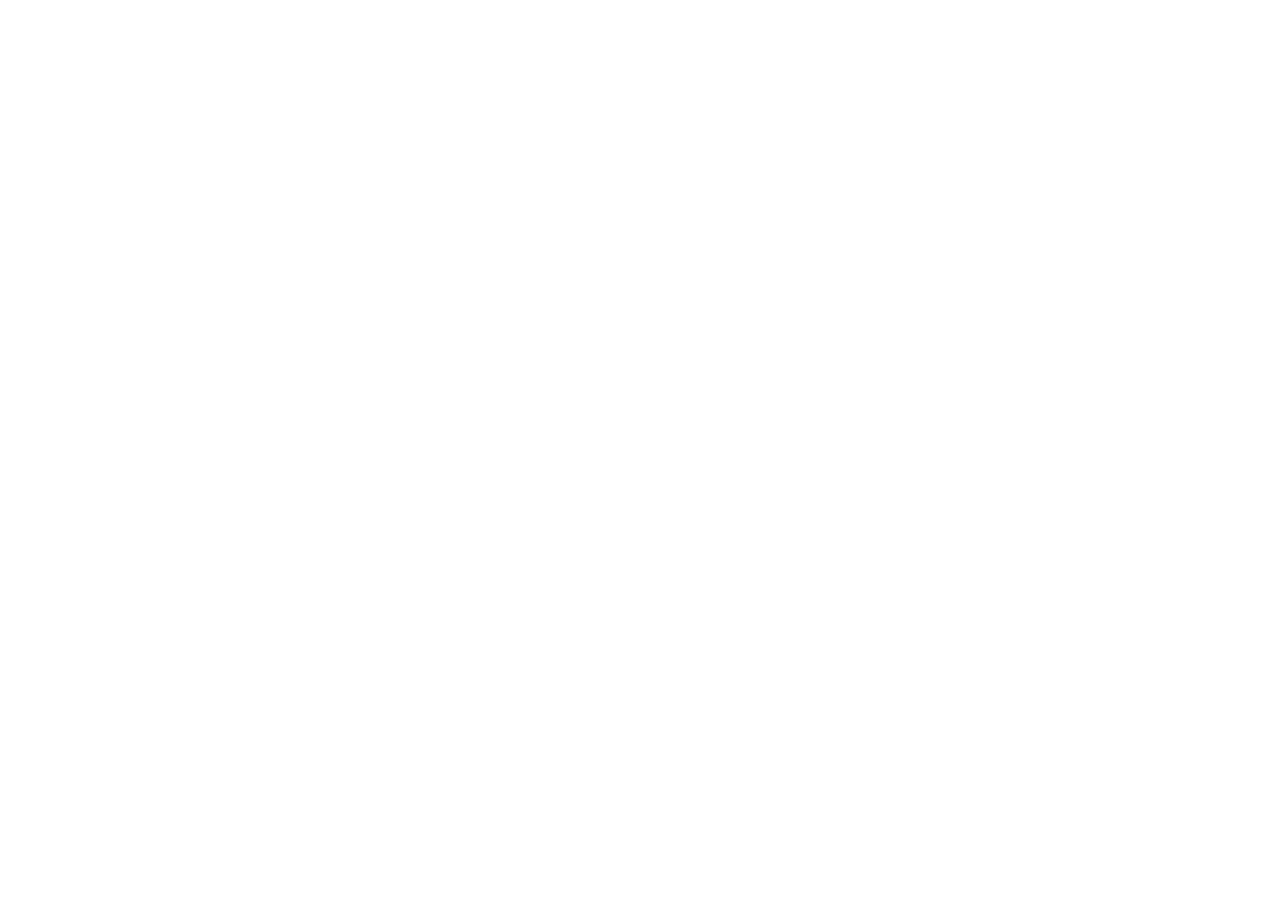
==== index.html @ 3fdaf113 "Added initial files" ====
<!DOCTYPE html>
<html>
    <head>
        <link rel="stylesheet" type="text/css" href="css/style.css">
        <link rel="stylesheet" type="text/css" href="css/reset.css">
        <title>Héctor Acosta Valido</title>
    </head>
    <body>
    </body>
</html>
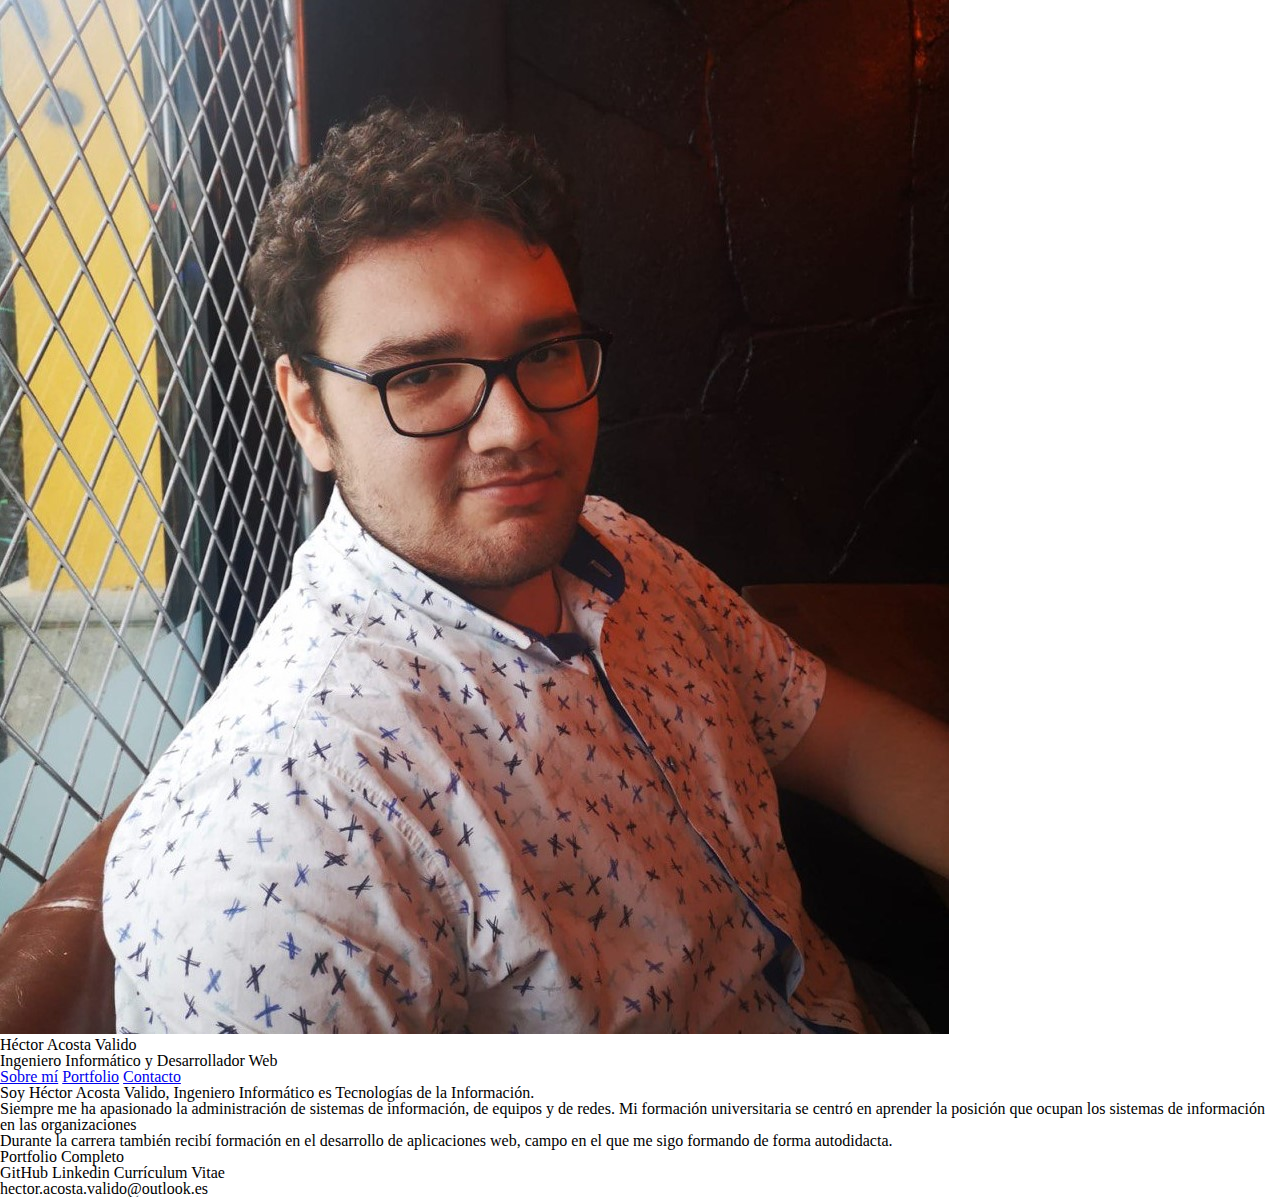
==== commit 93081334: "Añadido contenido básico de la página principal" ====
--- a/index.html
+++ b/index.html
@@ -6,5 +6,37 @@
         <title>Héctor Acosta Valido</title>
     </head>
     <body>
+        <header>
+            <img src="resources/img/foto-titulojpg.jpg">
+            <h1>Héctor Acosta Valido</h1>
+            <h2>Ingeniero Informático y Desarrollador Web</h2>
+            <nav>
+                <span>
+                    <a href="#">Sobre mí</a>
+                </span>
+                <span>
+                    <a href="#">Portfolio</a>
+                </span>
+                <span>
+                    <a href="#">Contacto</a>
+                </span>
+            </nav>
+        </header>
+        <main>
+            <section class="introduction-section">
+                <p>Soy Héctor Acosta Valido, Ingeniero Informático es Tecnologías de la Información.</p>
+                <p>Siempre me ha apasionado la administración de sistemas de información, de equipos y de redes. Mi formación universitaria se centró en aprender la posición que ocupan los sistemas de información en las organizaciones</p>
+                <p>Durante la carrera también recibí formación en el desarrollo de aplicaciones web, campo en el que me sigo formando de forma autodidacta.</p>
+            </section>
+            <section class="portfolio-section">
+                <a>Portfolio Completo</a>
+            </section>
+            <section class="contact-section">
+                <a>GitHub</a>
+                <a>Linkedin</a>
+                <a>Currículum Vitae</a>
+                <p>hector.acosta.valido@outlook.es</p>
+            </section>
+        </main>
     </body>
 </html>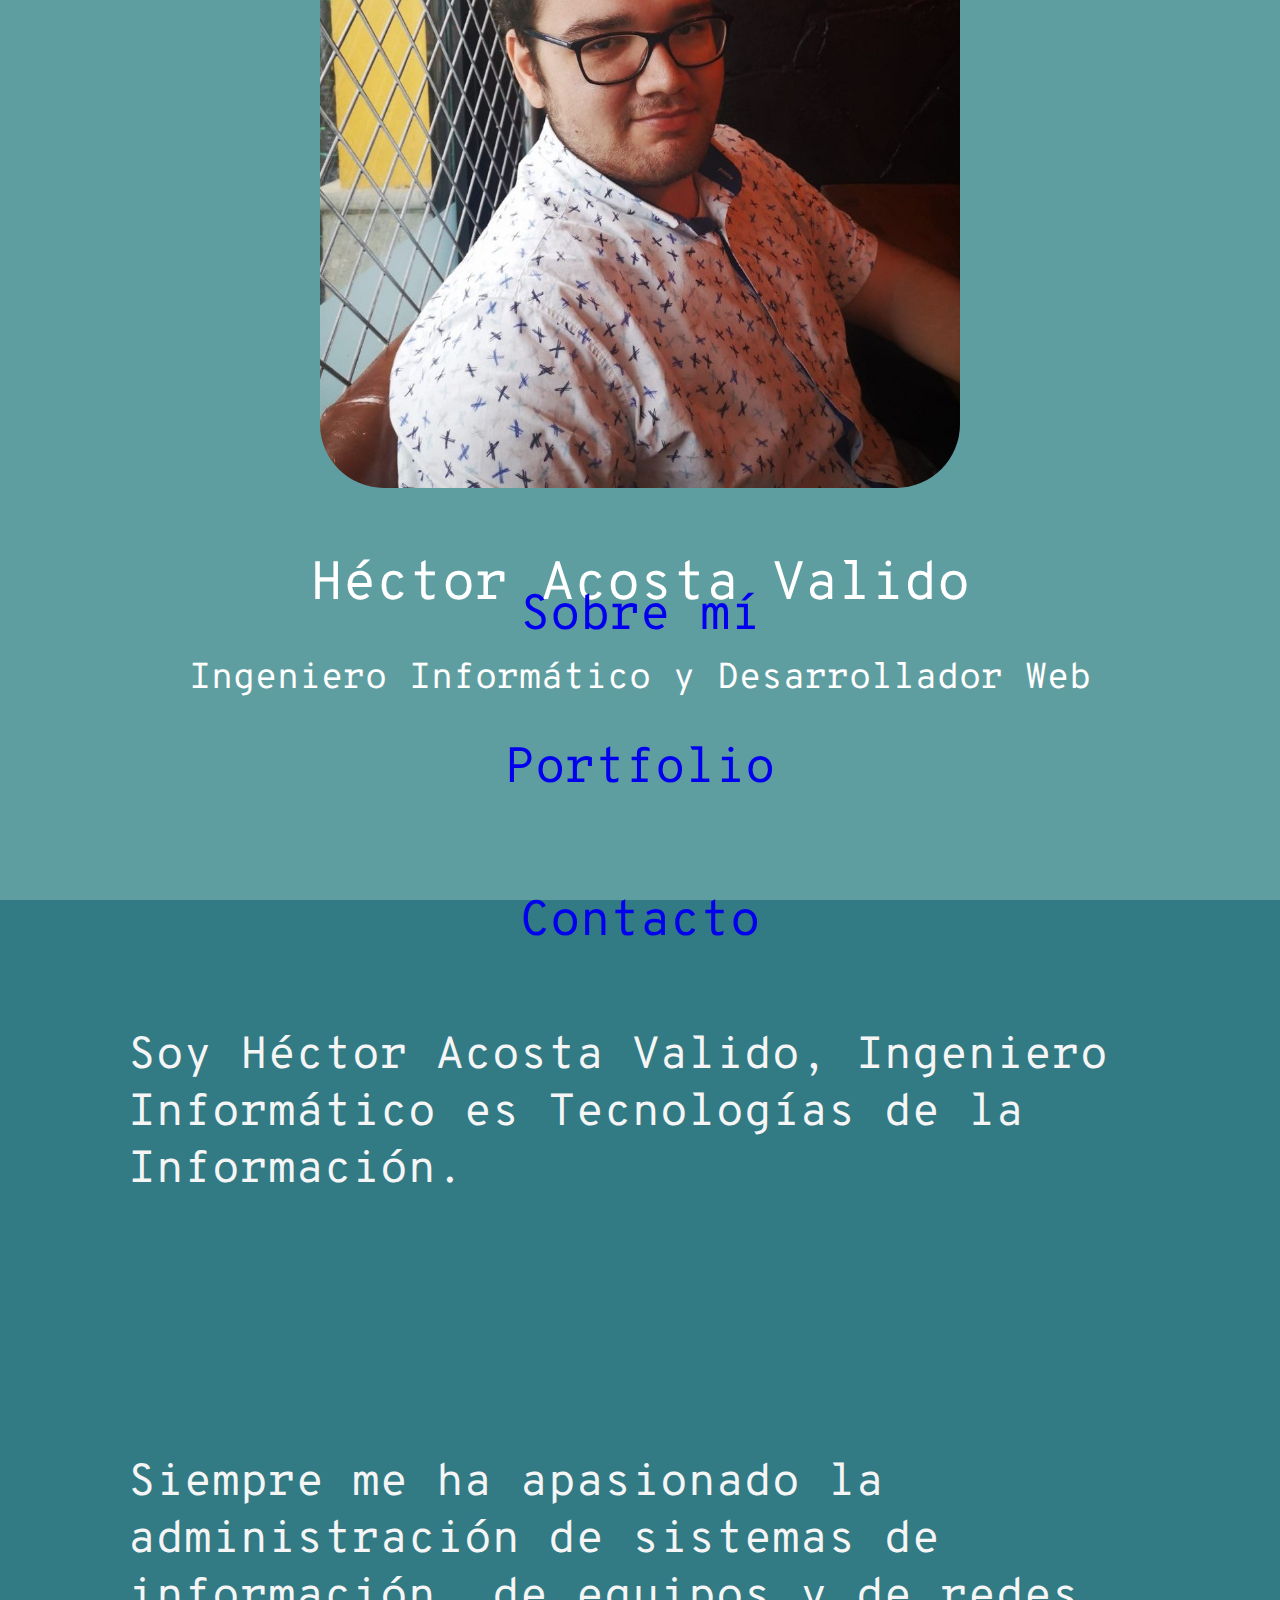
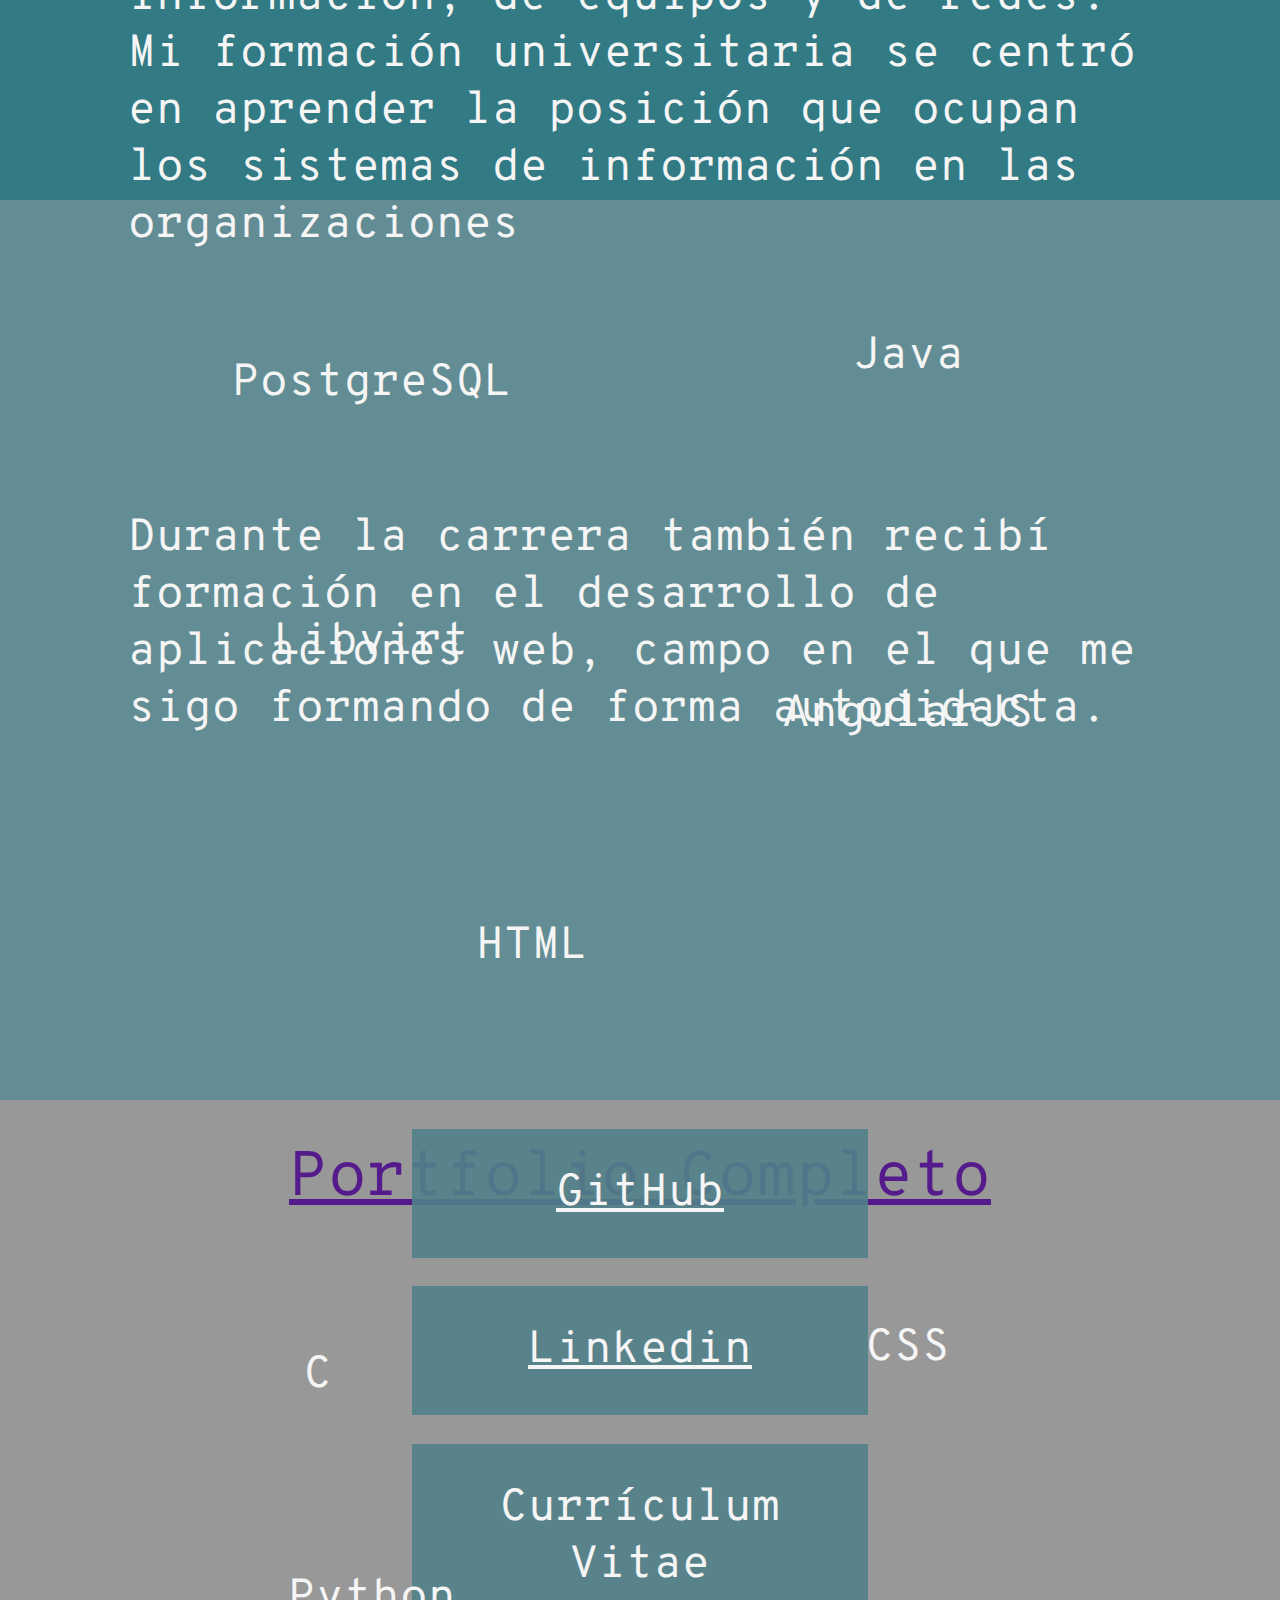
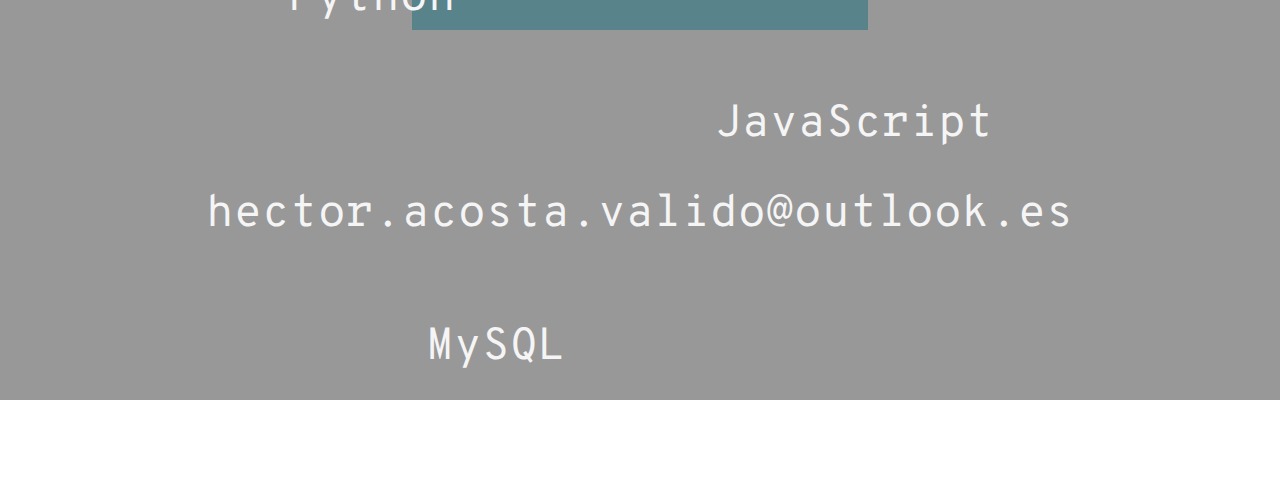
==== commit af7ec093: "Added basic information and styles" ====
--- a/index.html
+++ b/index.html
@@ -1,41 +1,57 @@
 <!DOCTYPE html>
 <html>
     <head>
+        <link rel="preconnect" href="https://fonts.gstatic.com">
+        <link rel="stylesheet" href="https://fonts.googleapis.com/css2?family=Overpass+Mono:wght@400;700&display=swap">
+        <link rel="stylesheet" type="text/css" href="css/reset.css">
         <link rel="stylesheet" type="text/css" href="css/style.css">
-        <link rel="stylesheet" type="text/css" href="css/reset.css">
         <title>Héctor Acosta Valido</title>
     </head>
     <body>
         <header>
-            <img src="resources/img/foto-titulojpg.jpg">
-            <h1>Héctor Acosta Valido</h1>
-            <h2>Ingeniero Informático y Desarrollador Web</h2>
+            <div>
+                <img src="resources/img/foto-titulo.jpg">
+                <h1>Héctor Acosta Valido</h1>
+                <h2>Ingeniero Informático y Desarrollador Web</h2>
+            </div>
             <nav>
                 <span>
-                    <a href="#">Sobre mí</a>
+                    <a href="#introduction-section">Sobre mí</a>
                 </span>
                 <span>
-                    <a href="#">Portfolio</a>
+                    <a href="#portfolio-section">Portfolio</a>
                 </span>
                 <span>
-                    <a href="#">Contacto</a>
+                    <a href="#contact-section">Contacto</a>
                 </span>
             </nav>
         </header>
         <main>
-            <section class="introduction-section">
+            <section id="introduction-section">
                 <p>Soy Héctor Acosta Valido, Ingeniero Informático es Tecnologías de la Información.</p>
                 <p>Siempre me ha apasionado la administración de sistemas de información, de equipos y de redes. Mi formación universitaria se centró en aprender la posición que ocupan los sistemas de información en las organizaciones</p>
                 <p>Durante la carrera también recibí formación en el desarrollo de aplicaciones web, campo en el que me sigo formando de forma autodidacta.</p>
             </section>
-            <section class="portfolio-section">
-                <a>Portfolio Completo</a>
+            <section id="portfolio-section">
+                <div class="technologies">
+                    <div class="technology postgresql"><p>PostgreSQL</p></div>
+                    <div class="technology java"><p>Java</p></div>
+                    <div class="technology libvirt"><p>Libvirt</p></div>
+                    <div class="technology angularjs"><p>AngularJS</p></div>
+                    <div class="technology html"><p>HTML</p></div>
+                    <a class="full-portfolio" href="">Portfolio Completo</a>
+                    <div class="technology c"><p>C</p></div>
+                    <div class="technology css"><p>CSS</p></div>
+                    <div class="technology python"><p>Python</p></div>
+                    <div class="technology javascript"><p>JavaScript</p></div>
+                    <div class="technology mysql"><p>MySQL</p></div>
+                </div>
             </section>
-            <section class="contact-section">
-                <a>GitHub</a>
-                <a>Linkedin</a>
-                <a>Currículum Vitae</a>
-                <p>hector.acosta.valido@outlook.es</p>
+            <section id="contact-section">
+                <div class="contact-button"><a href="https://github.com/Acova">GitHub</a></div>
+                <div class="contact-button"><a href="www.linkedin.com/in/héctor-a-384374114">Linkedin</a></div>
+                <div class="contact-button"><a >Currículum Vitae</a></div>
+                <p class="mail">hector.acosta.valido@outlook.es</p>
             </section>
         </main>
     </body>
--- a/css/style.css
+++ b/css/style.css
@@ -0,0 +1,216 @@
+/*
+Palette:
+
+    
+*/
+
+/* General styles for all devices */
+html {
+    font-family: 'Overpass Mono', monospace;
+    font-size: 18px;
+}
+
+header {
+    background-color: rgb(95, 158, 160);
+    color: white;
+}
+
+h1 {
+    font-size: 2rem;
+}
+
+#introduction-section {
+    background-color:rgba(28, 108, 119, 0.9);
+    color:rgb(245, 245, 245);
+}
+
+/* Mobile devices */
+
+h1 {
+    font-size: 3rem;
+    margin: 1rem;
+    margin-top: 2rem;
+}
+
+h2 {
+    font-size: 2rem;
+    margin: 1rem;
+}
+
+header {
+    display: flex;
+    flex-wrap: wrap;
+    height: 100vh;
+    justify-content: center;
+    text-align: center;
+}
+
+header div {
+    align-items: center;
+    display: flex;
+    flex-direction: column;
+    height: 60%;
+    justify-content: center;
+    width: 100%;
+}
+
+header img {
+    border-radius: 10%;
+    margin: 1.5rem;
+    width: 50vw;
+}
+
+header nav {
+    display: flex;
+    flex-direction: column;
+    height: 40%;
+    justify-content: flex-start;
+}
+
+header nav span {
+    margin: 2.5rem;
+}
+
+header nav a {
+    font-size: 2.75rem;
+    text-decoration: none;
+}
+
+section {
+    align-items: center;
+    display: flex;
+    flex-direction: column;
+    height: 100vh;
+    justify-content: space-evenly;
+}
+
+section p {
+    font-size: 2.5rem;
+    margin: 10vw;
+}
+
+section a {
+    font-size: 3rem;
+}
+
+#portfolio-section {
+    background-color: rgba(82, 129, 136, 0.9);
+    color:rgb(245, 245, 245);
+}
+
+.technologies {
+    display: grid;
+    grid-auto-rows: calc(100 / 7vh);
+    grid-template-columns: 1fr 1fr;
+    height: 100%;;
+}
+
+.postgresql {
+    grid-column: 1;
+    grid-row: 1;
+    top: 1.5rem;
+}
+
+.java {
+    grid-column: 2;
+    grid-row: 1;
+}
+
+.libvirt {
+    bottom: 1.5rem;
+    grid-column: 1;
+    grid-row: 2;
+}
+
+.angularjs {
+    grid-column: 2;
+    grid-row: 2;
+    top: 2.5rem;
+}
+
+.html {
+    bottom: 2rem;
+    grid-column: 1 / 3;
+    grid-row: 3;
+    right: 6rem;
+}
+
+.full-portfolio {
+    font-size: 3.5rem;
+    grid-column: 1 / 3;
+    grid-row: 4;
+    text-align: center;
+}
+
+.c {
+    grid-column: 1;
+    grid-row: 5;
+    right: 3rem;
+}
+
+.css {
+    bottom: 1.5rem;
+    grid-column: 2;
+    grid-row: 5;
+}
+
+.python {
+    bottom: 5rem;
+    grid-column: 1;
+    grid-row: 6;
+}
+
+.javascript {
+    top: 2rem;
+    grid-column: 2;
+    grid-row: 6;
+    right: 3rem;
+}
+
+.mysql {
+    bottom: 3rem;
+    grid-column: 1 / 3;
+    grid-row: 7;
+    right: 8rem;
+}
+
+.technology {
+    align-items: center;
+    display: flex;
+    justify-content: center;
+    position: relative;
+}
+
+#contact-section {
+    background-color: rgba(138, 138, 138, 0.877);
+}
+
+.contact-button {
+    align-items: center;
+    background-color: rgba(82, 129, 136, 0.9);
+    display: flex;
+    justify-content: center;
+    overflow: auto;
+    padding: 2rem;
+    width: 30vw;
+}
+
+.contact-button a {
+    color: whitesmoke;
+    font-size: 2.5rem;
+    text-align: center;
+}
+
+.mail {
+    color:rgb(245, 245, 245);
+}
+
+/* Medium devices */
+@media only screen and (min-width: 768px) {
+
+}
+
+/* Desktop */
+@media only screen and (min-width: 992px) {
+
+}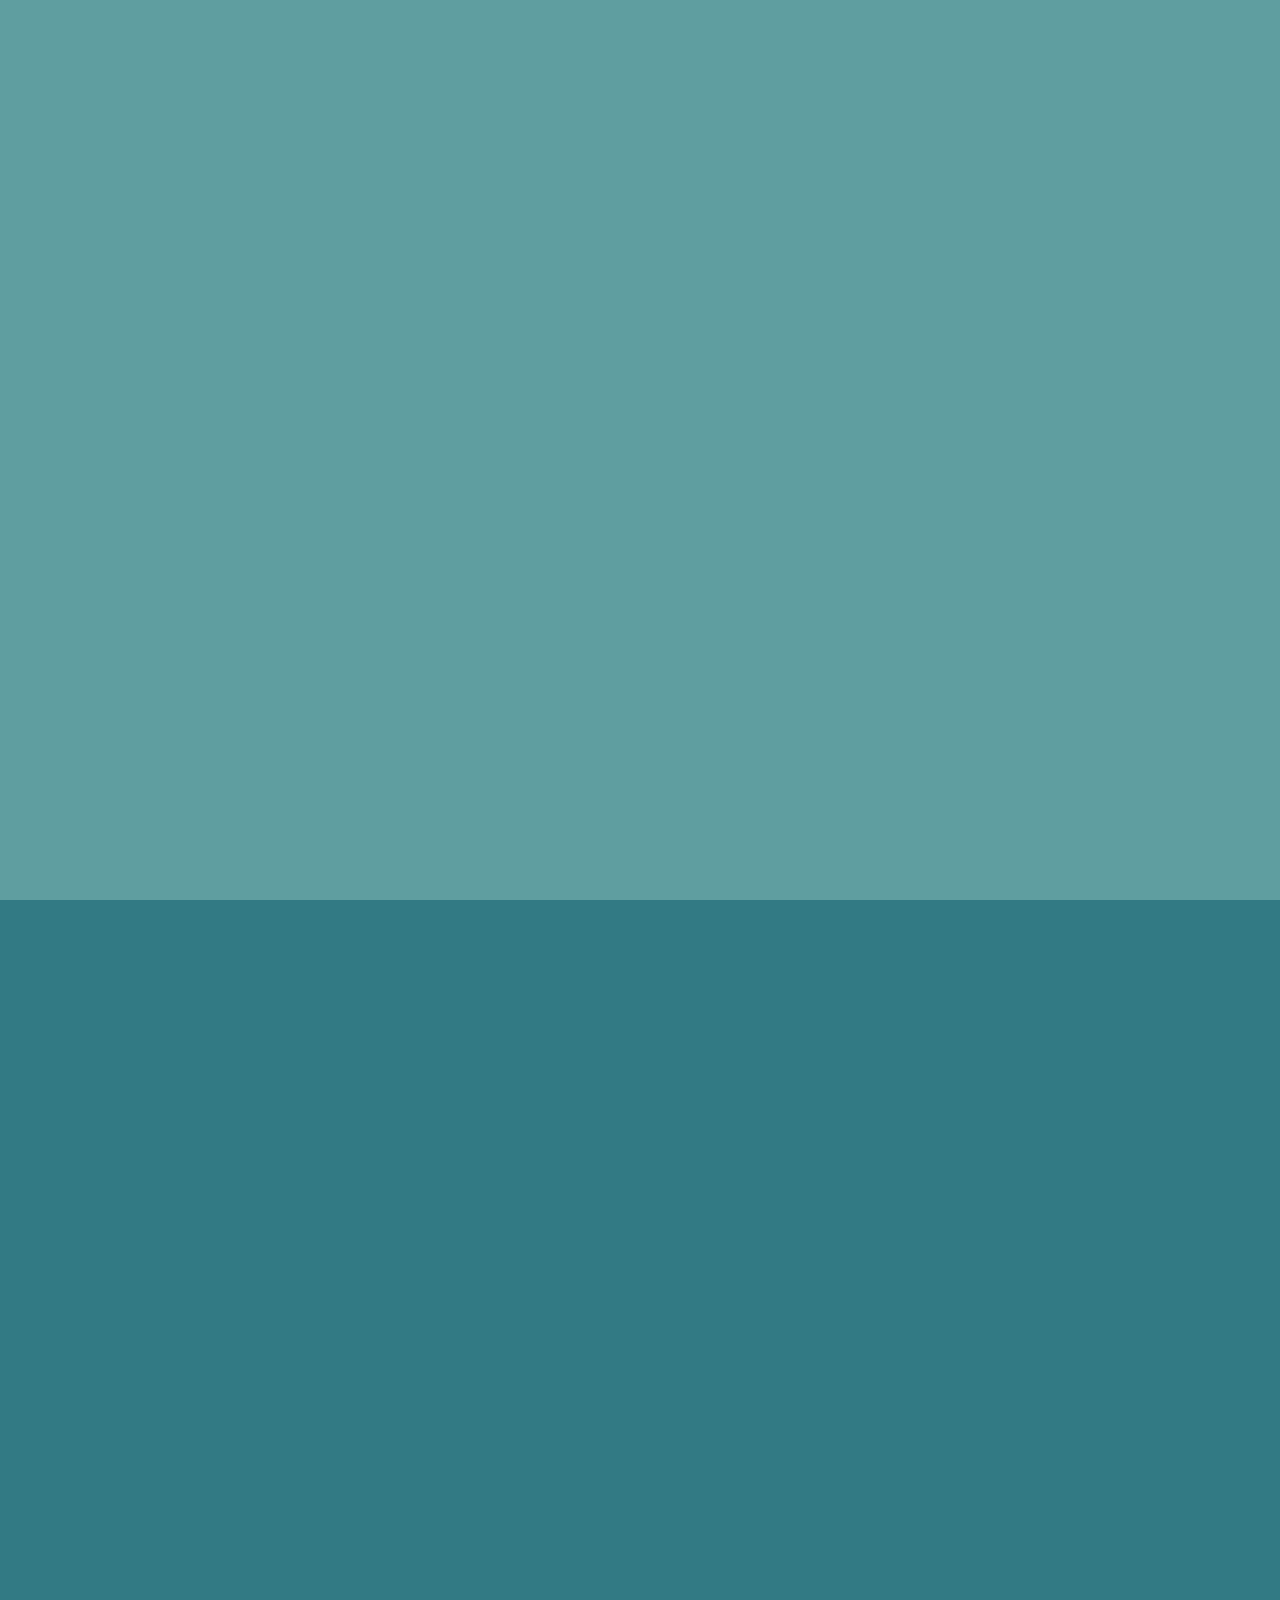
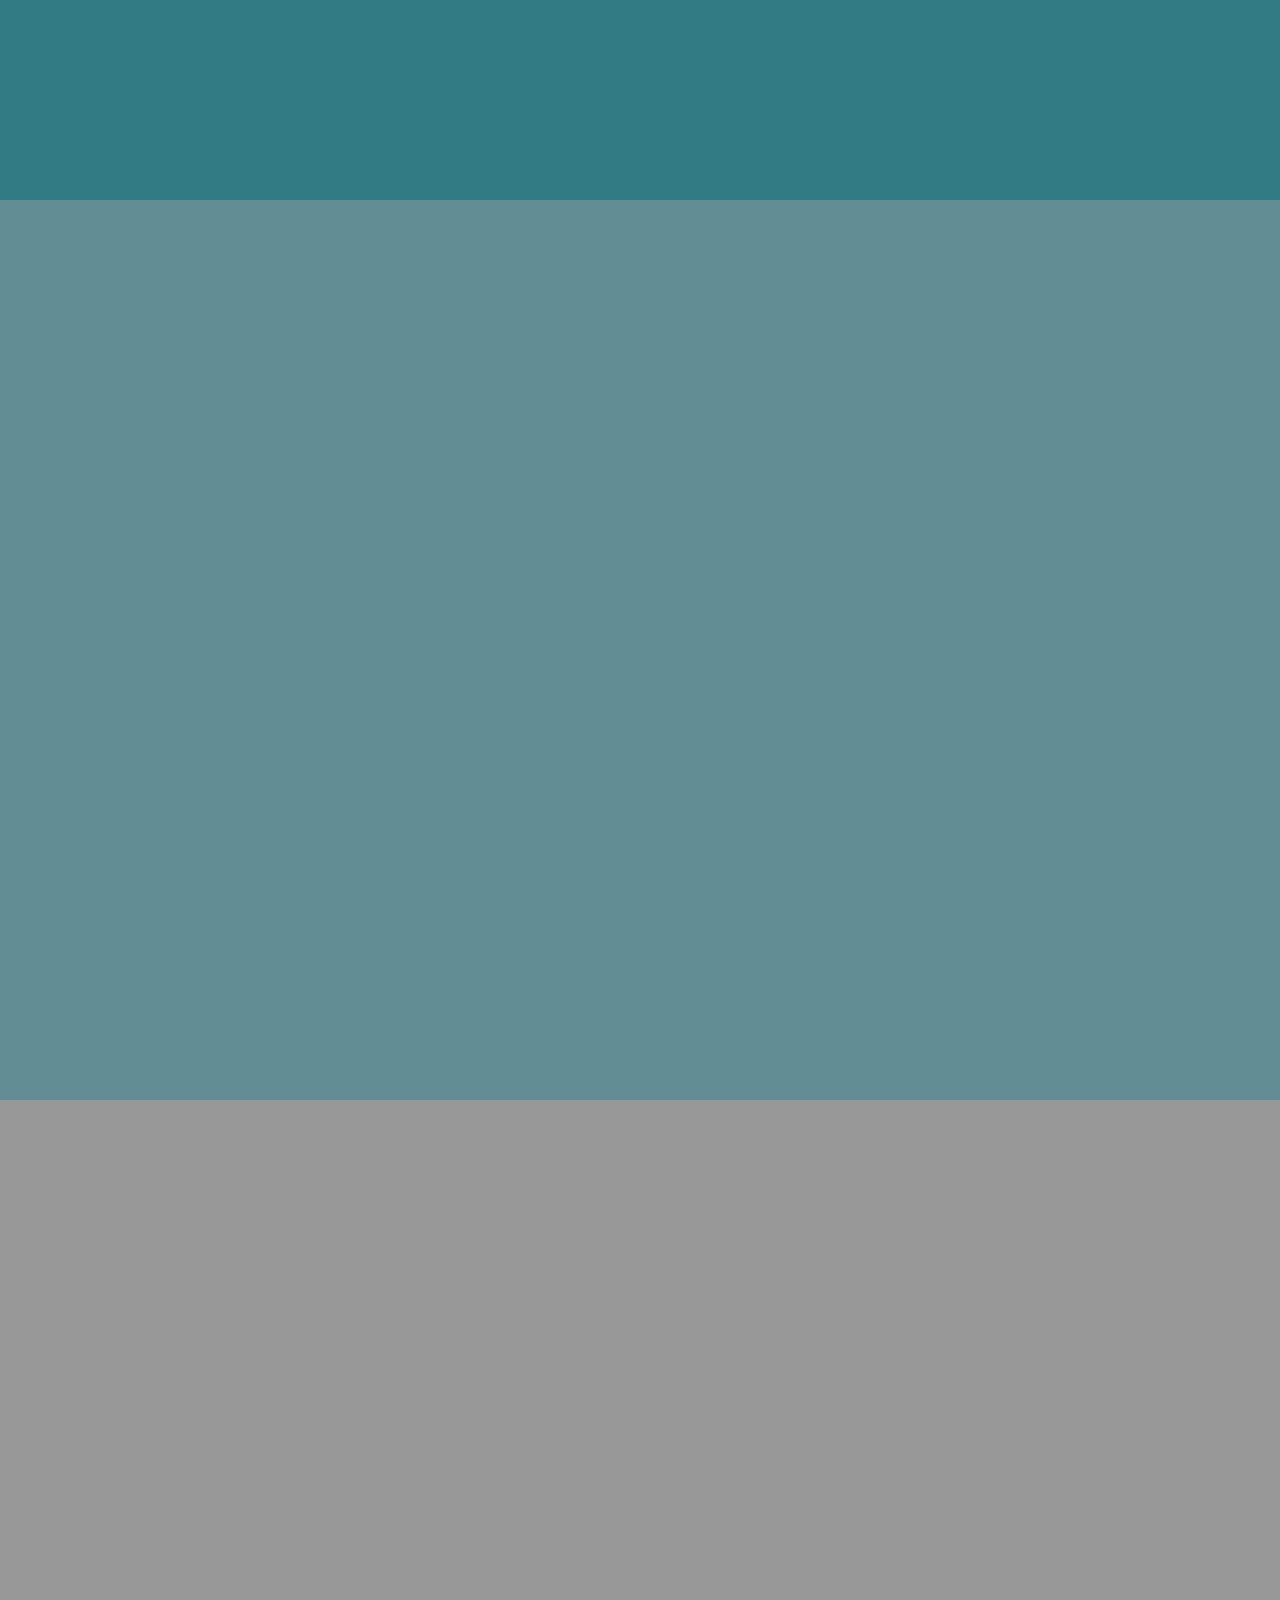
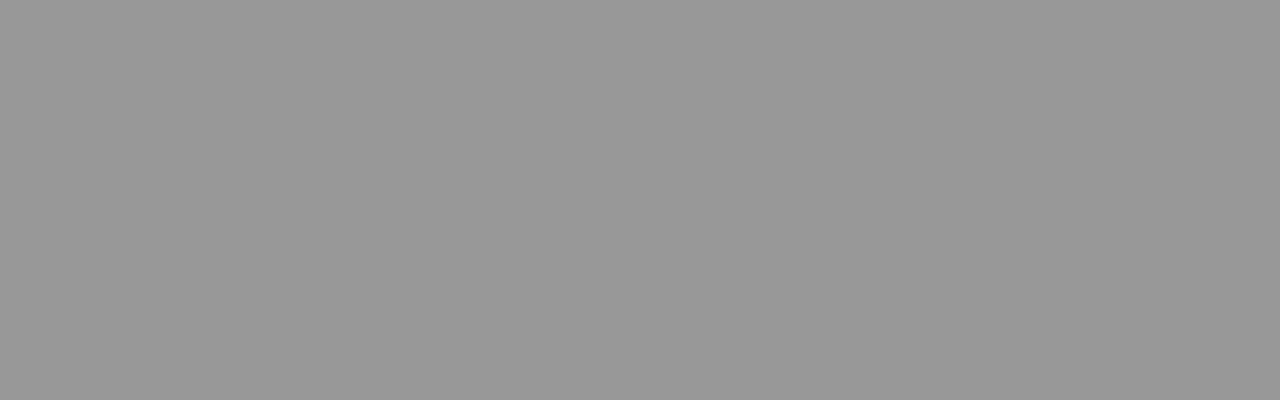
==== commit 70bd6e6b: "Finished basic layout and animations for small devices" ====
--- a/index.html
+++ b/index.html
@@ -10,49 +10,50 @@
     <body>
         <header>
             <div>
-                <img src="resources/img/foto-titulo.jpg">
-                <h1>Héctor Acosta Valido</h1>
-                <h2>Ingeniero Informático y Desarrollador Web</h2>
+                <img class="scrollable" id="header-img" src="resources/img/foto-titulo.jpg">
+                <h1 class="scrollable" id="header-name">Héctor Acosta Valido</h1>
+                <h2 class="scrollable" id="header-title">Ingeniero Informático y Desarrollador Web</h2>
             </div>
             <nav>
                 <span>
-                    <a href="#introduction-section">Sobre mí</a>
+                    <a class="scrollable" href="#introduction-section">Sobre mí</a>
                 </span>
                 <span>
-                    <a href="#portfolio-section">Portfolio</a>
+                    <a class="scrollable" href="#portfolio-section">Portfolio</a>
                 </span>
                 <span>
-                    <a href="#contact-section">Contacto</a>
+                    <a class="scrollable" href="#contact-section">Contacto</a>
                 </span>
             </nav>
         </header>
         <main>
             <section id="introduction-section">
-                <p>Soy Héctor Acosta Valido, Ingeniero Informático es Tecnologías de la Información.</p>
-                <p>Siempre me ha apasionado la administración de sistemas de información, de equipos y de redes. Mi formación universitaria se centró en aprender la posición que ocupan los sistemas de información en las organizaciones</p>
-                <p>Durante la carrera también recibí formación en el desarrollo de aplicaciones web, campo en el que me sigo formando de forma autodidacta.</p>
+                <p class="scrollable">Soy Héctor Acosta Valido, Ingeniero Informático es Tecnologías de la Información.</p>
+                <p class="scrollable">Siempre me ha apasionado la administración de sistemas de información, de equipos y de redes. Mi formación universitaria se centró en aprender la posición que ocupan los sistemas de información en las organizaciones</p>
+                <p class="scrollable">Durante la carrera también recibí formación en el desarrollo de aplicaciones web, campo en el que me sigo formando de forma autodidacta.</p>
             </section>
             <section id="portfolio-section">
                 <div class="technologies">
-                    <div class="technology postgresql"><p>PostgreSQL</p></div>
-                    <div class="technology java"><p>Java</p></div>
-                    <div class="technology libvirt"><p>Libvirt</p></div>
-                    <div class="technology angularjs"><p>AngularJS</p></div>
-                    <div class="technology html"><p>HTML</p></div>
-                    <a class="full-portfolio" href="">Portfolio Completo</a>
-                    <div class="technology c"><p>C</p></div>
-                    <div class="technology css"><p>CSS</p></div>
-                    <div class="technology python"><p>Python</p></div>
-                    <div class="technology javascript"><p>JavaScript</p></div>
-                    <div class="technology mysql"><p>MySQL</p></div>
+                    <div class="technology postgresql scrollable"><p>PostgreSQL</p></div>
+                    <div class="technology java scrollable"><p>Java</p></div>
+                    <div class="technology libvirt scrollable"><p>Libvirt</p></div>
+                    <div class="technology angularjs scrollable"><p>AngularJS</p></div>
+                    <div class="technology html scrollable"><p>HTML</p></div>
+                    <a class="full-portfolio scrollable" href="">Portfolio Completo</a>
+                    <div class="technology c scrollable"><p>C</p></div>
+                    <div class="technology css scrollable"><p>CSS</p></div>
+                    <div class="technology python scrollable"><p>Python</p></div>
+                    <div class="technology javascript scrollable"><p>JavaScript</p></div>
+                    <div class="technology mysql scrollable"><p>MySQL</p></div>
                 </div>
             </section>
             <section id="contact-section">
-                <div class="contact-button"><a href="https://github.com/Acova">GitHub</a></div>
-                <div class="contact-button"><a href="www.linkedin.com/in/héctor-a-384374114">Linkedin</a></div>
-                <div class="contact-button"><a >Currículum Vitae</a></div>
-                <p class="mail">hector.acosta.valido@outlook.es</p>
+                <div class="contact-button scrollable"><a href="https://github.com/Acova" target="_blank">GitHub</a></div>
+                <div class="contact-button scrollable"><a href="https://www.linkedin.com/in/héctor-a-384374114" target="_blank">Linkedin</a></div>
+                <div class="contact-button scrollable"><a >Currículum Vitae</a></div>
+                <p class="mail scrollable">hector.acosta.valido@outlook.es</p>
             </section>
         </main>
+        <script src="js/scroll.js"></script>
     </body>
 </html>--- a/css/style.css
+++ b/css/style.css
@@ -1,22 +1,35 @@
-/*
-Palette:
-
-    
-*/
+/* Animations */
+@keyframes fadeIn {
+    from {opacity: 0;}
+    to {opacity: 1;}
+}
+
+@keyframes fadeOut {
+    from {opacity: 1;}
+    to {opacity: 0;}
+}
+
+.fade-in {
+    animation: fadeIn 1s ease 0s 1 normal forwards running;
+}
+
+.fade-out {
+    animation: fadeOut 1s ease 0s 1 normal forwards running;
+}
+
+.scrollable {
+    opacity: 0;
+}
 
 /* General styles for all devices */
 html {
     font-family: 'Overpass Mono', monospace;
-    font-size: 18px;
+    font-size: 2vw;
 }
 
 header {
     background-color: rgb(95, 158, 160);
     color: white;
-}
-
-h1 {
-    font-size: 2rem;
 }
 
 #introduction-section {
@@ -57,6 +70,7 @@
 header img {
     border-radius: 10%;
     margin: 1.5rem;
+    opacity: 0;
     width: 50vw;
 }
 
@@ -85,8 +99,8 @@
 }
 
 section p {
-    font-size: 2.5rem;
-    margin: 10vw;
+    font-size: 2.25rem;
+    margin: 0 2rem;
 }
 
 section a {
@@ -108,7 +122,7 @@
 .postgresql {
     grid-column: 1;
     grid-row: 1;
-    top: 1.5rem;
+    top: 20%;
 }
 
 .java {
@@ -117,7 +131,7 @@
 }
 
 .libvirt {
-    bottom: 1.5rem;
+    bottom: 15%;
     grid-column: 1;
     grid-row: 2;
 }
@@ -125,14 +139,14 @@
 .angularjs {
     grid-column: 2;
     grid-row: 2;
-    top: 2.5rem;
+    top: 30%;
 }
 
 .html {
-    bottom: 2rem;
+    bottom: 15%;
     grid-column: 1 / 3;
     grid-row: 3;
-    right: 6rem;
+    right: 20%;
 }
 
 .full-portfolio {
@@ -143,9 +157,10 @@
 }
 
 .c {
+    bottom: 20%;
     grid-column: 1;
     grid-row: 5;
-    right: 3rem;
+    right: 15%;
 }
 
 .css {
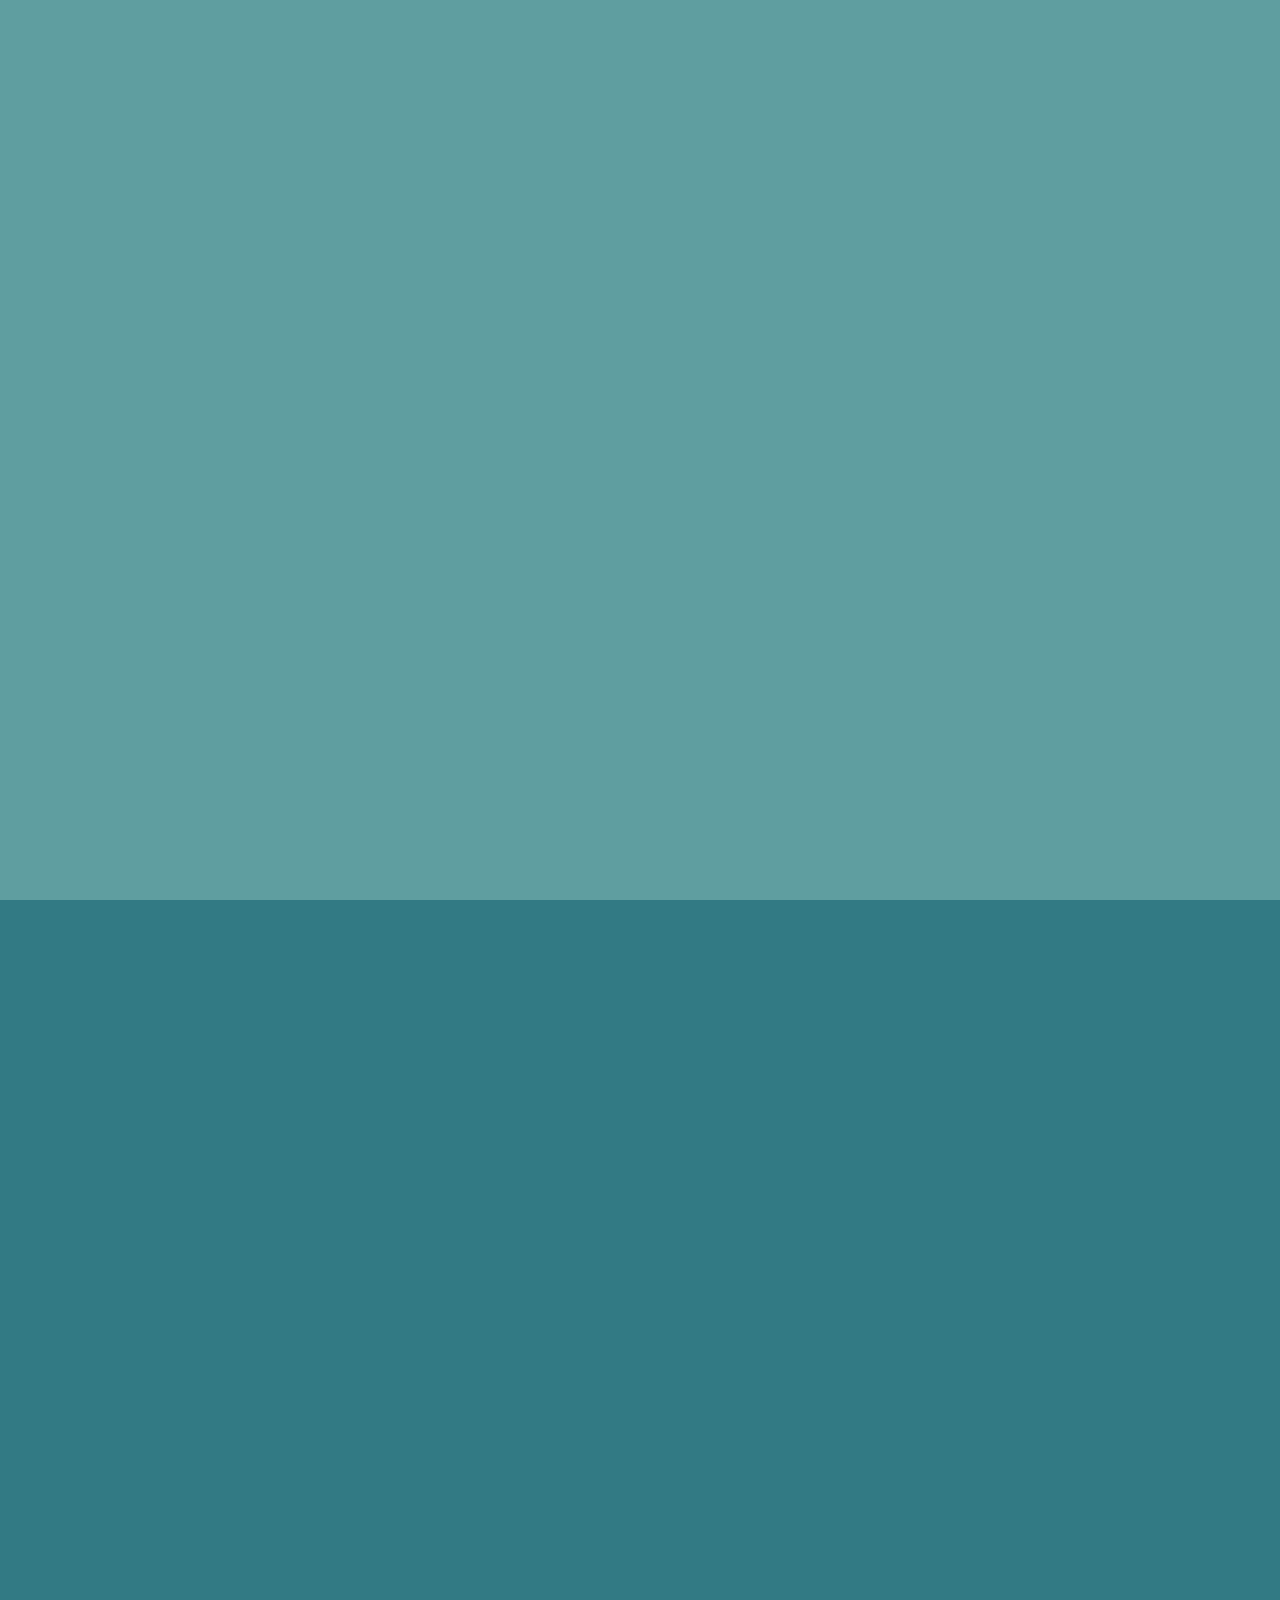
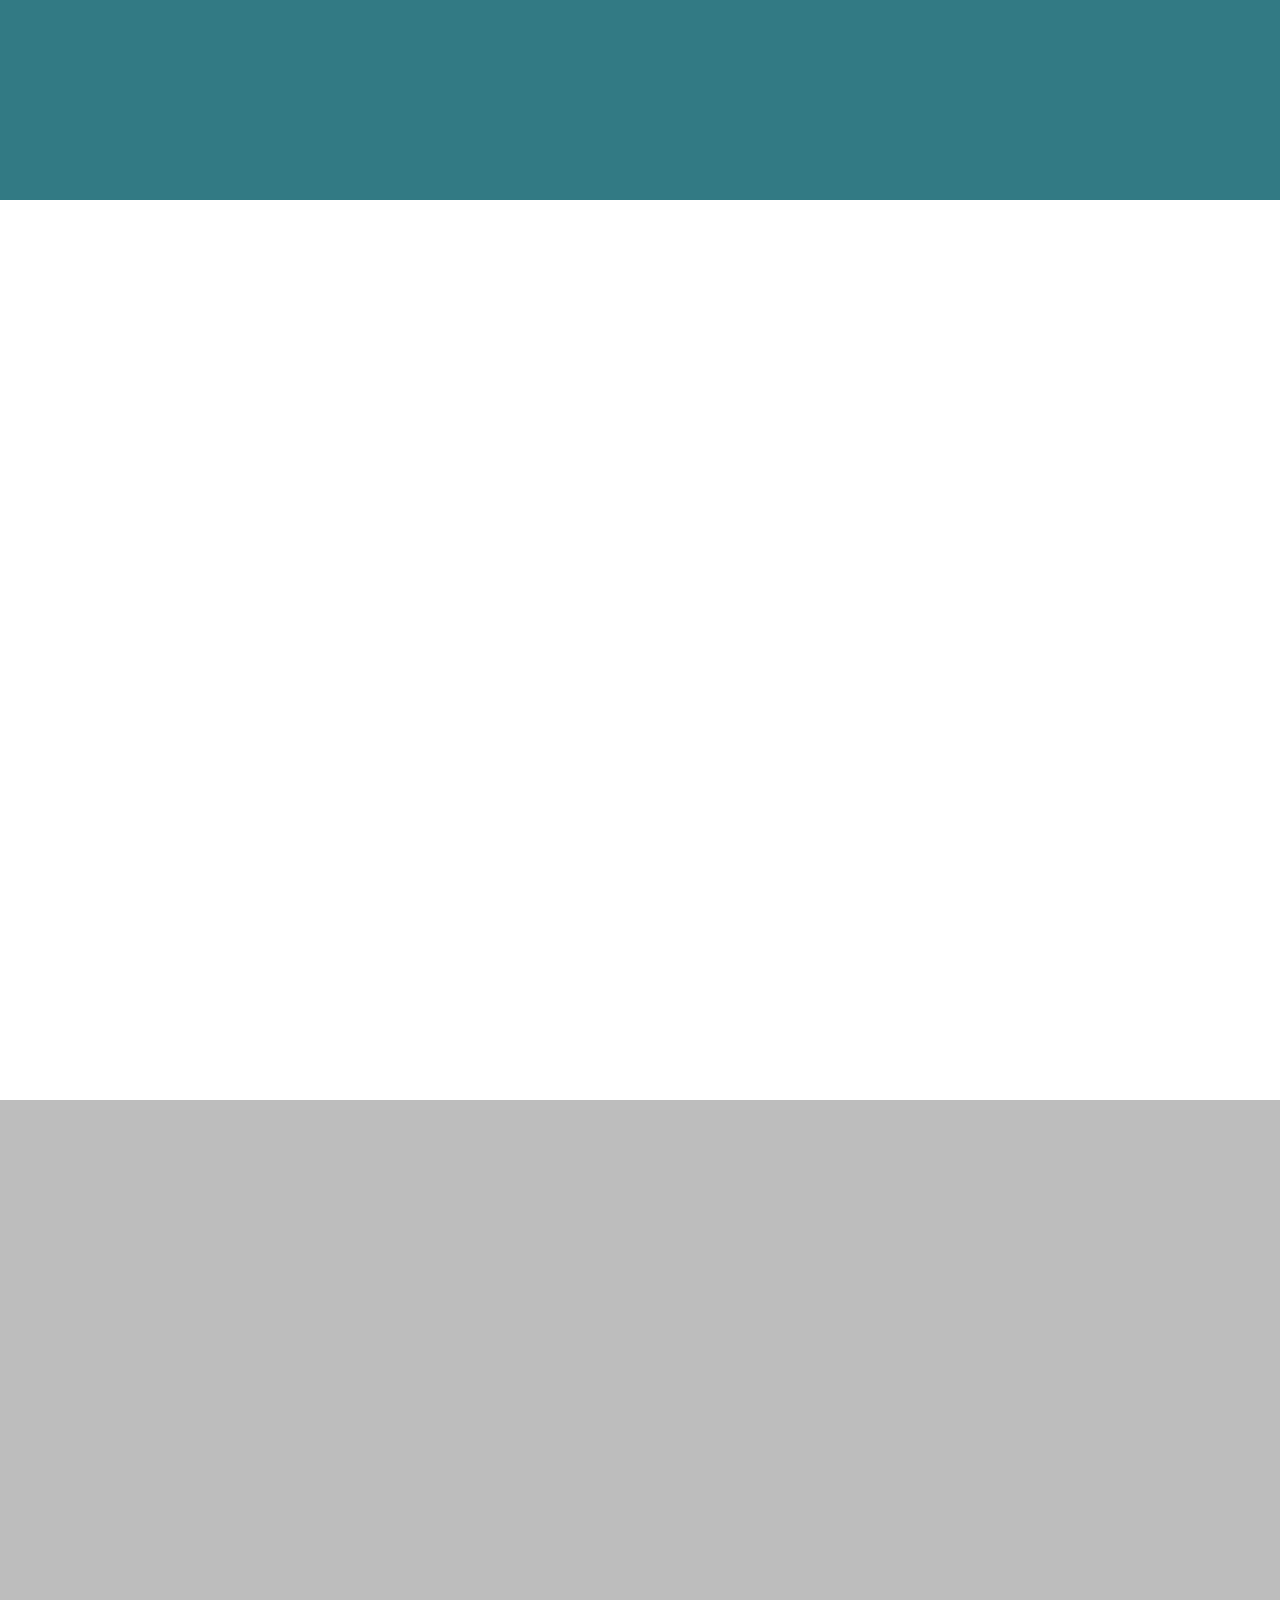
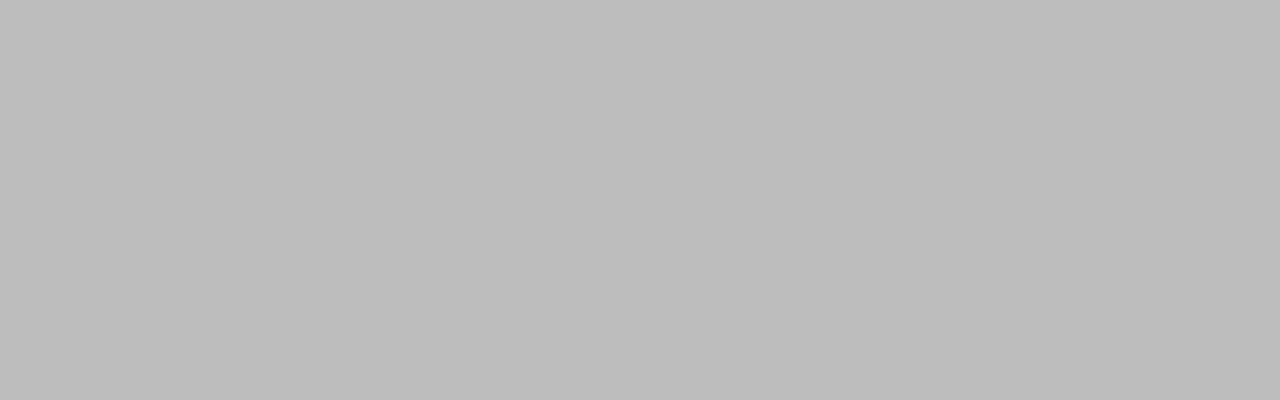
==== commit 2bb121d3: "Fixed technologies section, now it is ordered in a better way" ====
--- a/index.html
+++ b/index.html
@@ -4,7 +4,7 @@
         <link rel="preconnect" href="https://fonts.gstatic.com">
         <link rel="stylesheet" href="https://fonts.googleapis.com/css2?family=Overpass+Mono:wght@400;700&display=swap">
         <link rel="stylesheet" type="text/css" href="css/reset.css">
-        <link rel="stylesheet" type="text/css" href="css/style.css">
+        <link rel="stylesheet" type="text/css" href="css/index_style.css">
         <title>Héctor Acosta Valido</title>
     </head>
     <body>
@@ -34,17 +34,17 @@
             </section>
             <section id="portfolio-section">
                 <div class="technologies">
-                    <div class="technology postgresql scrollable"><p>PostgreSQL</p></div>
-                    <div class="technology java scrollable"><p>Java</p></div>
-                    <div class="technology libvirt scrollable"><p>Libvirt</p></div>
-                    <div class="technology angularjs scrollable"><p>AngularJS</p></div>
-                    <div class="technology html scrollable"><p>HTML</p></div>
-                    <a class="full-portfolio scrollable" href="">Portfolio Completo</a>
-                    <div class="technology c scrollable"><p>C</p></div>
-                    <div class="technology css scrollable"><p>CSS</p></div>
-                    <div class="technology python scrollable"><p>Python</p></div>
-                    <div class="technology javascript scrollable"><p>JavaScript</p></div>
-                    <div class="technology mysql scrollable"><p>MySQL</p></div>
+                    <div class="technology postgresql "><p class="scrollable">PostgreSQL</p></div>
+                    <div class="technology java "><p class="scrollable">Java</p></div>
+                    <div class="technology libvirt "><p class="scrollable">Libvirt</p></div>
+                    <div class="technology angularjs "><p class="scrollable">AngularJS</p></div>
+                    <div class="technology html"><p class="scrollable">HTML</p></div>
+                    <div class="technology full-portfolio"><a class="scrollable" href="portfolio.html">Portfolio Completo</a></div>                    
+                    <div class="technology c "><p class="scrollable">C</p></div>
+                    <div class="technology css "><p class="scrollable">CSS</p></div>
+                    <div class="technology python "><p class="scrollable">Python</p></div>
+                    <div class="technology javascript "><p class="scrollable">JavaScript</p></div>
+                    <div class="technology mysql "><p class="scrollable">MySQL</p></div>
                 </div>
             </section>
             <section id="contact-section">
--- a/css/index_style.css
+++ b/css/index_style.css
@@ -0,0 +1,266 @@
+/* Animations */
+@keyframes fadeIn {
+    from {opacity: 0;}
+    to {opacity: 1;}
+}
+
+@keyframes fadeOut {
+    from {opacity: 1;}
+    to {opacity: 0;}
+}
+
+.fade-in {
+    animation: fadeIn 0.5s ease 0s 1 normal forwards running;
+}
+
+.fade-out {
+    animation: fadeOut 0.5s ease 0s 1 normal forwards running;
+}
+
+.scrollable {
+    opacity: 0;
+}
+
+/* General styles for all devices */
+html {
+    font-family: 'Overpass Mono', monospace;
+    font-size: 2vw;
+    width: 100%;
+}
+
+header {
+    background-color: rgb(95, 158, 160);
+    color: white;
+}
+
+#introduction-section {
+    background-color:rgba(28, 108, 119, 0.9);
+    color:rgb(245, 245, 245);
+}
+
+/* Mobile devices */
+
+h1 {
+    font-size: 3rem;
+    margin: 1rem;
+    margin-top: 2rem;
+}
+
+h2 {
+    font-size: 2rem;
+    margin: 1rem;
+}
+
+header {
+    display: flex;
+    flex-wrap: wrap;
+    height: 100vh;
+    justify-content: center;
+    text-align: center;
+}
+
+header div {
+    align-items: center;
+    display: flex;
+    flex-direction: column;
+    height: 60%;
+    justify-content: center;
+    width: 100%;
+}
+
+header img {
+    border-radius: 10%;
+    filter: grayscale();
+    margin: 1.5rem;
+    opacity: 0;
+    width: 50vw;
+}
+
+header nav {
+    display: flex;
+    flex-direction: column;
+    height: 40%;
+    justify-content: flex-start;
+}
+
+header nav span {
+    margin: 2.5rem;
+}
+
+header nav a {
+    font-size: 2.75rem;
+    text-decoration: none;
+}
+
+section {
+    align-items: center;
+    display: flex;
+    flex-direction: column;
+    height: 100vh;
+    justify-content: space-evenly;
+}
+
+section p {
+    font-size: 2.25rem;
+    margin: 0 2rem;
+}
+
+section a {
+    font-size: 3rem;
+}
+
+#portfolio-section {
+    background-color: white;
+    color:black;
+}
+
+.technologies {
+    display: grid;
+    grid-auto-rows: calc(100 / 7vh);
+    grid-template-columns: 1fr 1fr;
+    height: 100%;
+}
+
+.html {
+    grid-column: 1 / 3;
+    grid-row: 1;
+}
+
+.postgresql {
+    grid-column: 1;
+    grid-row: 2;
+}
+
+.java {
+    grid-column: 2;
+    grid-row: 2;
+}
+
+.libvirt {
+    grid-column: 1;
+    grid-row: 3;
+}
+
+.angularjs {
+    grid-column: 2;
+    grid-row: 3;
+}
+
+.full-portfolio {
+    font-size: 3.5rem;
+    grid-column: 1 / 3;
+    grid-row: 4;
+    text-align: center;
+}
+
+.c {
+    grid-column: 1;
+    grid-row: 5;
+}
+
+.css {
+    grid-column: 2;
+    grid-row: 5;
+}
+
+.python {
+    grid-column: 1;
+    grid-row: 6;
+}
+
+.javascript {
+    grid-column: 2;
+    grid-row: 6;
+}
+
+.mysql {
+    grid-column: 1 / 3;
+    grid-row: 7;
+}
+
+.technology {
+    align-items: center;
+    display: flex;
+    justify-content: center;
+    position: relative;
+}
+
+#contact-section {
+    background-color: rgba(180, 180, 180, 0.877);
+}
+
+.contact-button {
+    align-items: center;
+    background-color: rgba(118, 163, 170, 0.9);
+    display: flex;
+    justify-content: center;
+    overflow: auto;
+    padding: 2rem;
+    width: 30vw;
+}
+
+.contact-button a {
+    color: whitesmoke;
+    font-size: 2.5rem;
+    text-align: center;
+}
+
+.mail {
+    color:rgb(245, 245, 245);
+}
+
+/* Medium devices */
+@media only screen and (min-width: 768px) {
+}
+
+/* Desktop */
+@media only screen and (min-width: 992px) {
+
+    html {
+        font-size: 1vw;
+    }
+
+    header div {
+        align-items: center;
+        display: flex;
+        flex-direction: column;
+        justify-content: center;
+        height: 100vh;
+        width: 40vw;
+    }
+
+    header img{
+        width: 20vw;
+    }
+
+    header nav {
+        align-items: center;
+        display: flex;
+        flex-direction: column;
+        justify-content: center;
+        height: 100vh;
+        width: 55vw;
+    }
+
+    #introduction-section p{
+        margin: 0 10%;
+    }
+
+    .technologies {
+        width: 100%;
+    }
+
+    #contact-section {
+        align-items: center;
+        display: flex;
+        flex-direction: row;
+        flex-wrap: wrap;
+        justify-content: space-evenly;
+    }
+
+    .mail {
+        text-align: center;
+        width: 100%;
+    }
+
+}